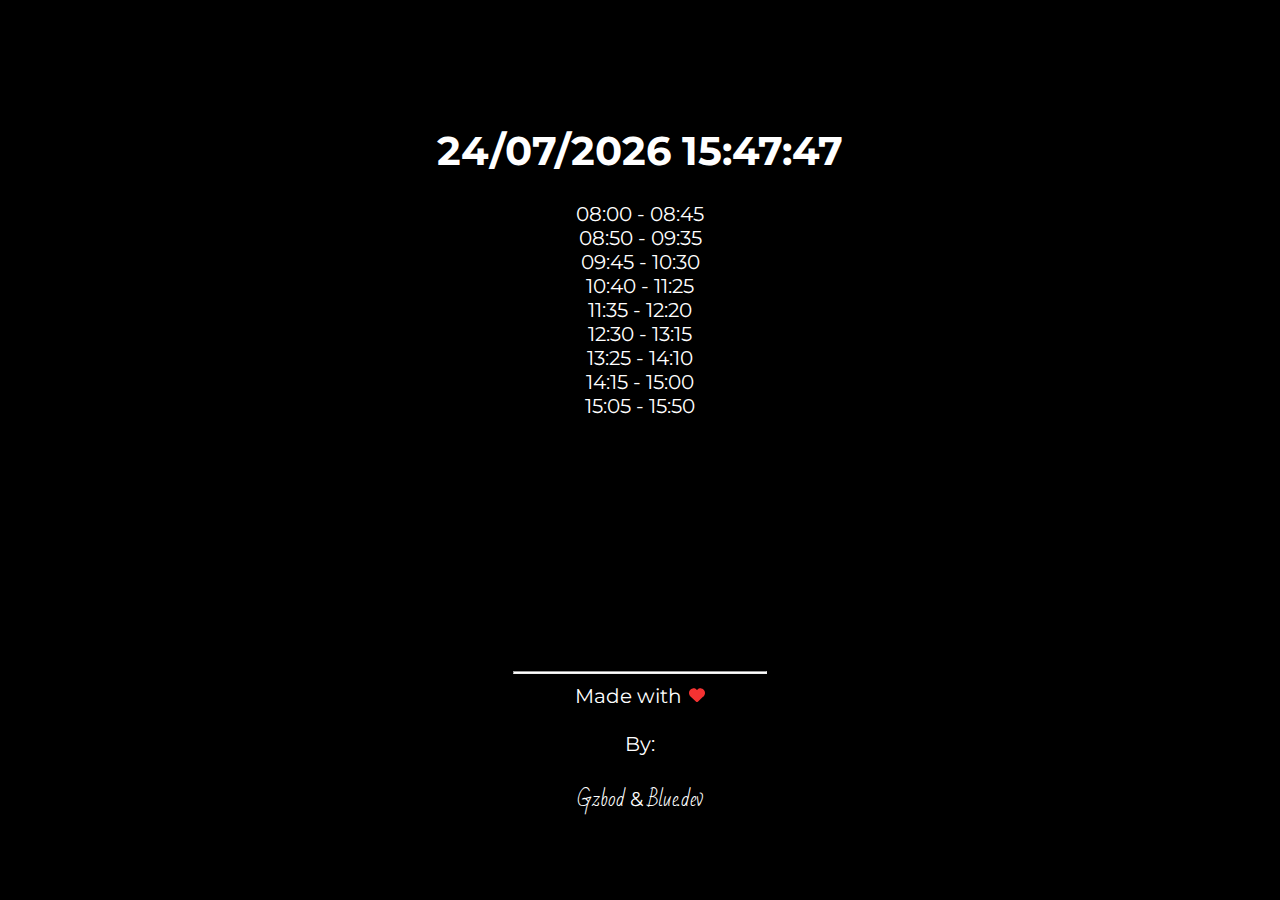
==== godzina/index.html @ b4a7a0bb "Gzbod beta" ====
<!DOCTYPE html>
<html lang="en">
<head>
    <!-- Meta tagi dla responsywnego designu -->
    <meta name="viewport" content="width=device-width, initial-scale=1.0">
    <!-- Tytuł strony internetowej -->
    <title>Gzbod.pl</title>
    <!-- Favicon dla strony -->
    <link rel="icon" href="../assets/Ant.webp" type="image/webp">
    <!-- Preconnect do Google Fonts dla lepszej wydajności ładowania -->
    <link rel="preconnect" href="https://fonts.googleapis.com">
<link rel="preconnect" href="https://fonts.gstatic.com" crossorigin>
<link href="https://fonts.googleapis.com/css2?family=Bad+Script&family=Montserrat:wght@300&display=swap" rel="stylesheet">
    <!-- Stylowanie dla strony internetowej -->
    <style>
        body {
            background-color: black;
            color: white;
            font-family: 'Montserrat', sans-serif;
            cursor: default;
        }

        /* Stylowanie dla klasy 'godziny' */
        .godziny {
            text-align: center;
            font-size: 20px;
            margin-top: 10%;
        }

        /* Stylowanie dla poszczególnych elementów 'span' wewnątrz klasy 'godziny' */
        .godziny span {
            transition: color 0.3s ease; 
        }

        /* Efekt hover dla poszczególnych elementów 'span' */
        .godziny span:hover {
            color: red;
        }
        .stopka {
            margin-top: 10%;
            font-size: 20px;
            text-align: center;
        }
    </style>
</head>
<body>
    <!-- Kontener dla wyświetlania przedziałów czasowych -->
    <div class="godziny">
        <!-- Miejsce na aktualną datę i czas -->
        <h1 class="aktualnadata"></h1>
        <!-- Przedziały czasowe z poszczególnymi elementami 'span' dla każdej cyfry -->
        <span>0</span><span>8</span>:<span>0</span><span>0</span> - <span>0</span><span>8</span>:<span>4</span><span>5</span><br>
        <span>0</span><span>8</span>:<span>5</span><span>0</span> - <span>0</span><span>9</span>:<span>3</span><span>5</span><br>
        <span>0</span><span>9</span>:<span>4</span><span>5</span> - <span>1</span><span>0</span>:<span>3</span><span>0</span><br>
        <span>1</span><span>0</span>:<span>4</span><span>0</span> - <span>1</span><span>1</span>:<span>2</span><span>5</span><br>
        <span>1</span><span>1</span>:<span>3</span><span>5</span> - <span>1</span><span>2</span>:<span>2</span><span>0</span><br>
        <span>1</span><span>2</span>:<span>3</span><span>0</span> - <span>1</span><span>3</span>:<span>1</span><span>5</span><br>
        <span>1</span><span>3</span>:<span>2</span><span>5</span> - <span>1</span><span>4</span>:<span>1</span><span>0</span><br>
        <span>1</span><span>4</span>:<span>1</span><span>5</span> - <span>1</span><span>5</span>:<span>0</span><span>0</span><br>
        <span>1</span><span>5</span>:<span>0</span><span>5</span> - <span>1</span><span>5</span>:<span>5</span><span>0</span>
    </div>
    <div class="stopka">
        <hr style="background-color: white; height: 1px; max-width: 20%; margin-top: 20%;">
        <div>Made with <span style="margin-left: 2px;"><svg xmlns="http://www.w3.org/2000/svg" height="16" width="16" viewBox="0 0 512 512"><!--!Font Awesome Free 6.5.1 by @fontawesome - https://fontawesome.com License - https://fontawesome.com/license/free Copyright 2023 Fonticons, Inc.--><path fill="#f53232" d="M47.6 300.4L228.3 469.1c7.5 7 17.4 10.9 27.7 10.9s20.2-3.9 27.7-10.9L464.4 300.4c30.4-28.3 47.6-68 47.6-109.5v-5.8c0-69.9-50.5-129.5-119.4-141C347 36.5 300.6 51.4 268 84L256 96 244 84c-32.6-32.6-79-47.5-124.6-39.9C50.5 55.6 0 115.2 0 185.1v5.8c0 41.5 17.2 81.2 47.6 109.5z"/></svg></span><br><br>By:<br><br><span style="font-family: 'Bad Script', cursive;">Gzbod</span> & <span style="font-family: 'Bad Script', cursive;">Blue.dev</span></div> 
    </div>
</body>
    <!-- Sekcja JavaScript -->
    <script>
        // Funkcja do aktualizacji wyświetlanej daty i czasu
        function updateDate() {
            // Tworzenie nowego obiektu daty, aby uzyskać aktualną datę i czas
            var currentDate = new Date();

            // Wyodrębnianie poszczególnych składników daty i czasu
            var day = currentDate.getDate();
            var month = currentDate.getMonth() + 1;
            var year = currentDate.getFullYear();
            var hours = currentDate.getHours();
            var minutes = currentDate.getMinutes();
            var seconds = currentDate.getSeconds();

            // Formatowanie daty i czasu do czytelnej formy
            month = month < 10 ? '0' + month : month;
            day = day < 10 ? '0' + day : day;
            hours = hours < 10 ? '0' + hours : hours;
            minutes = minutes < 10 ? '0' + minutes : minutes;
            seconds = seconds < 10 ? '0' + seconds : seconds;

            // Konstruowanie ciągu znaków dla aktualnej daty i czasu
            var currentDateTime = day + '/' + month + '/' + year + ' ' + hours + ':' + minutes + ':' + seconds;

            // Aktualizacja zawartości elementu 'aktualnadata'
            document.querySelector('.aktualnadata').textContent = currentDateTime;
        }

        // Ustawianie interwału do regularnej aktualizacji daty i czasu
        setInterval(updateDate, 1000);

        // Wywoływanie funkcji updateDate przy załadowaniu strony
        window.onload = updateDate;

        // Nasłuchiwanie zdarzeń na najechanie myszką na poszczególne elementy 'span'
        var spans = document.querySelectorAll('.godziny span');
        spans.forEach(function (span) {
            span.addEventListener('mouseover', function () {
                this.style.color = 'red';
                // Resetowanie koloru po 1 sekundzie
                setTimeout(function () {
                    span.style.color = '';
                }, 1000); 
            });
        });
    </script>

</html>
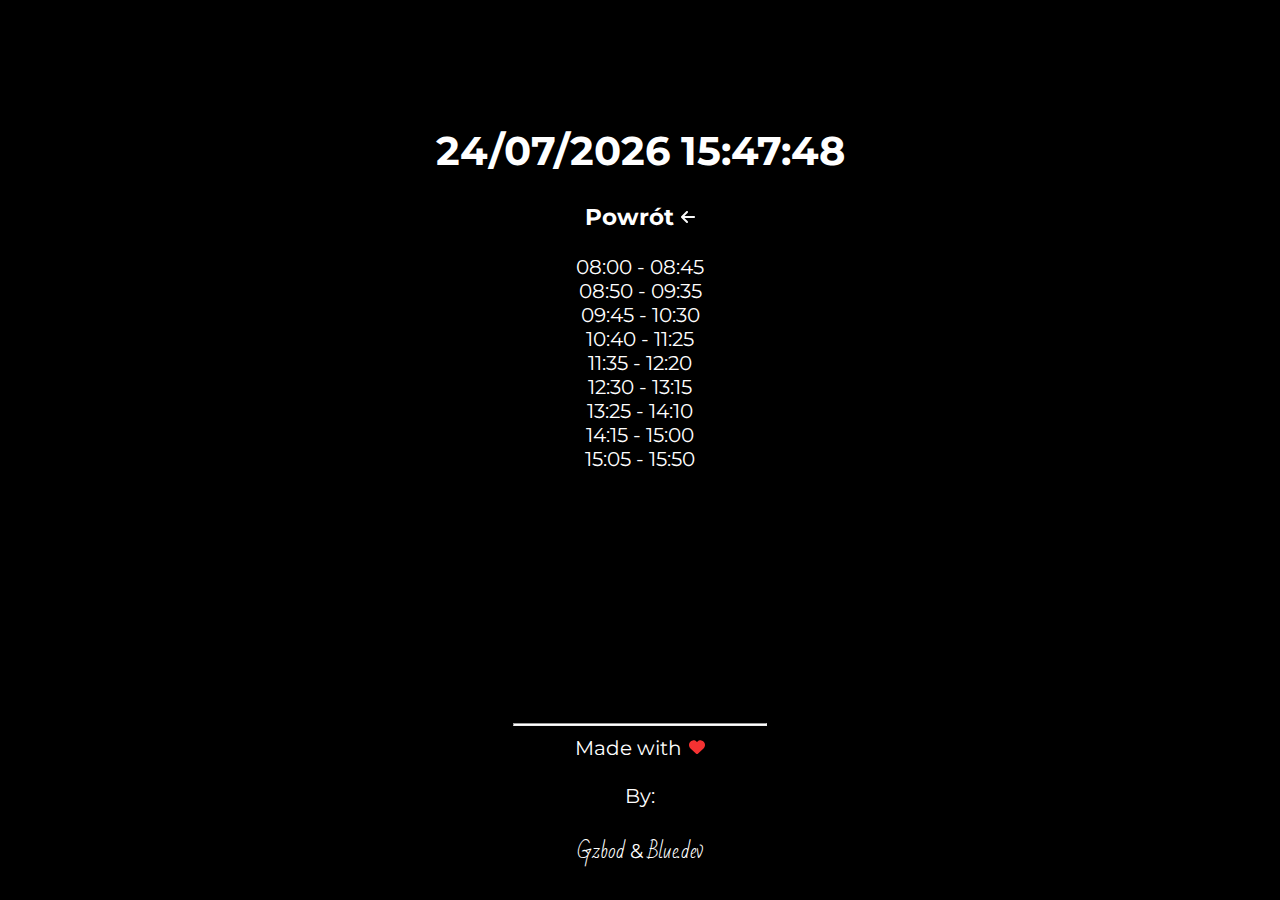
==== commit 2401ee92: "Update" ====
--- a/godzina/index.html
+++ b/godzina/index.html
@@ -41,6 +41,10 @@
             font-size: 20px;
             text-align: center;
         }
+        a {
+            color: white;
+            text-decoration: none;
+        }
     </style>
 </head>
 <body>
@@ -48,6 +52,7 @@
     <div class="godziny">
         <!-- Miejsce na aktualną datę i czas -->
         <h1 class="aktualnadata"></h1>
+        <h3><a href="../">Powrót&nbsp;<svg xmlns="http://www.w3.org/2000/svg" height="16" width="14" viewBox="0 0 448 512"><!--!Font Awesome Free 6.5.1 by @fontawesome - https://fontawesome.com License - https://fontawesome.com/license/free Copyright 2023 Fonticons, Inc.--><path fill="#fbfbfb" d="M9.4 233.4c-12.5 12.5-12.5 32.8 0 45.3l160 160c12.5 12.5 32.8 12.5 45.3 0s12.5-32.8 0-45.3L109.2 288 416 288c17.7 0 32-14.3 32-32s-14.3-32-32-32l-306.7 0L214.6 118.6c12.5-12.5 12.5-32.8 0-45.3s-32.8-12.5-45.3 0l-160 160z"/></svg></a></h3>
         <!-- Przedziały czasowe z poszczególnymi elementami 'span' dla każdej cyfry -->
         <span>0</span><span>8</span>:<span>0</span><span>0</span> - <span>0</span><span>8</span>:<span>4</span><span>5</span><br>
         <span>0</span><span>8</span>:<span>5</span><span>0</span> - <span>0</span><span>9</span>:<span>3</span><span>5</span><br>
